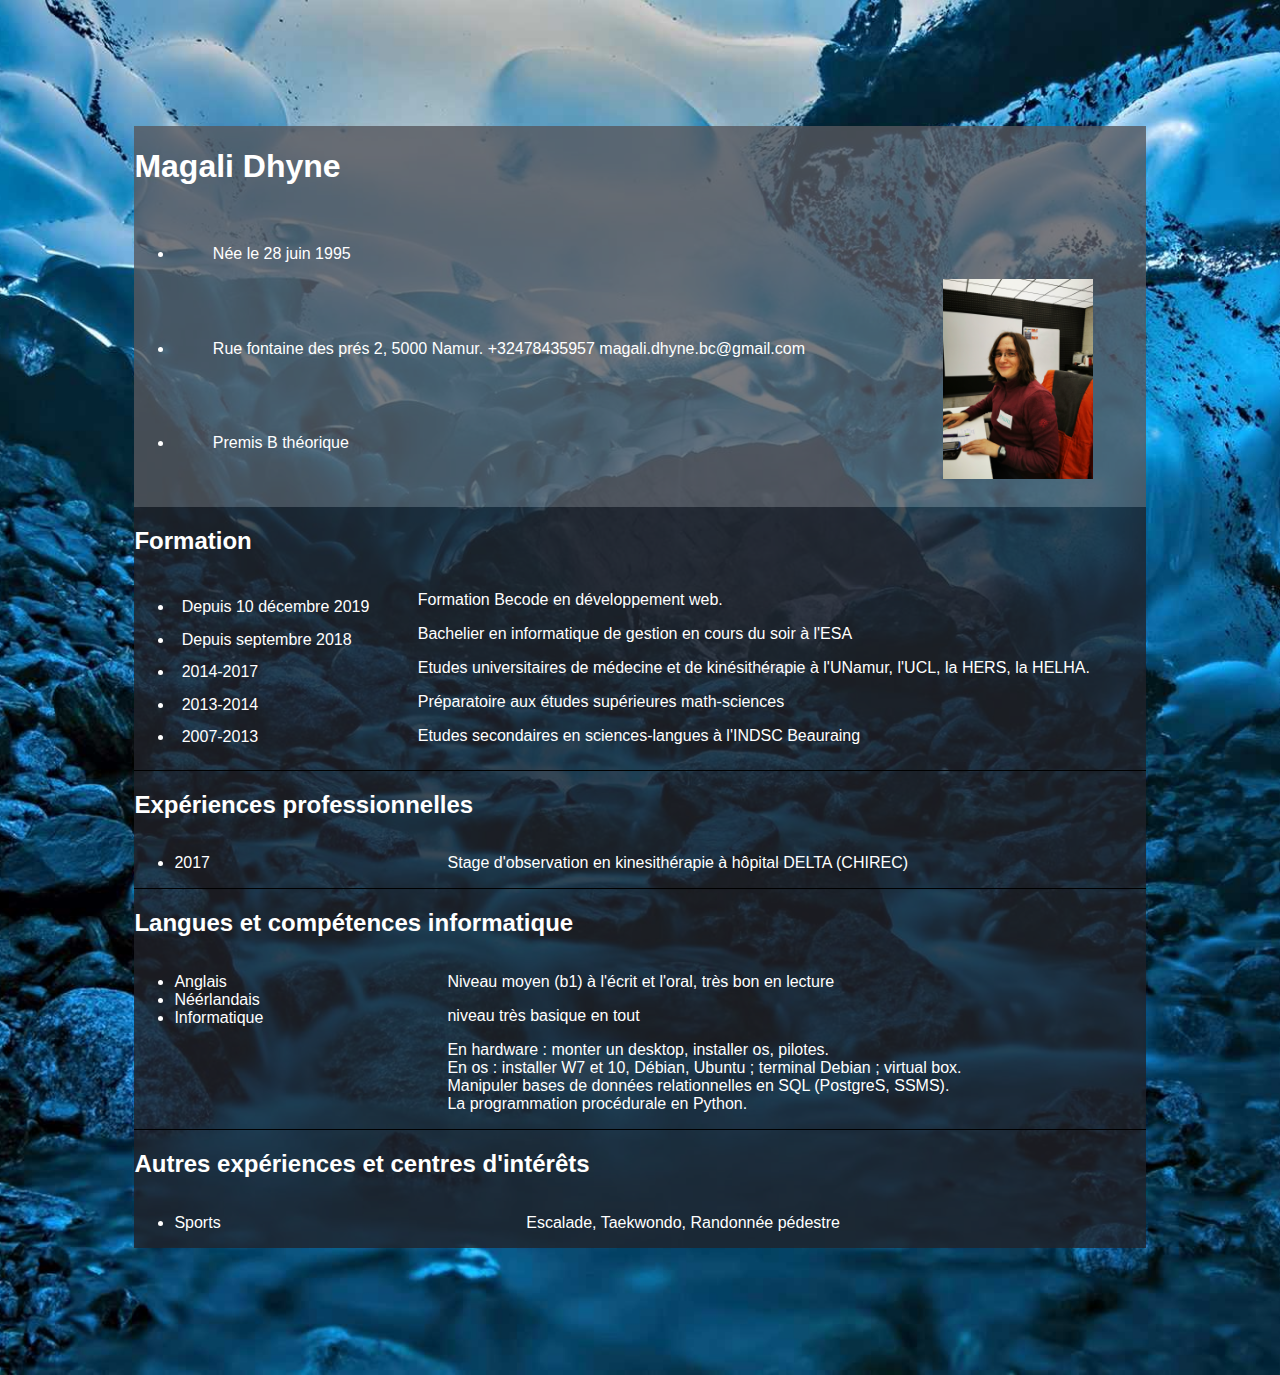
==== index.html @ ca7268a8 "renommer pour github page" ====
<!DOCTYPE html>
<html lang="en">
<head>
    <meta charset="UTF-8">
    <meta name="viewport" content="width=device-width, initial-scale=1.0">
    <meta http-equiv="X-UA-Compatible" content="ie=edge">
    <link rel="stylesheet" href="main.css">
    <title>CV Développeuse</title>
</head>
<body>
    <header>
        <section id="hsection">
            <h1>Magali Dhyne</h1>
            <ul>
                <li>Née le 28 juin 1995</li>
                <li>Rue fontaine des prés 2, 5000 Namur. +32478435957 magali.dhyne.bc@gmail.com</li>
                <li>Premis B théorique</li>
            </ul>
        </section>
        <aside>
            <img src="photo_me.jpg" alt="photo de moi">
        </aside>
    </header>

    <Section id="sformation">
        <h2>Formation</h2>
        <ul>
            <li>Depuis 10 décembre 2019</li>
            <li>Depuis septembre 2018 </li>
            <li>2014-2017</li>
            <li>2013-2014</li>
            <li>2007-2013</li>
        </ul>
        <aside id="aformation">
            <p>
                Formation Becode en développement web.
            </p>
            <p>
                Bachelier en informatique de gestion en cours du soir à l'ESA
            </p>
            <p>
                Etudes universitaires de médecine et de kinésithérapie à l'UNamur, l'UCL, la HERS, la HELHA.
            </p>
            <p>
                Préparatoire aux études supérieures math-sciences
            </p>
            <p>
                Etudes secondaires en sciences-langues à l'INDSC Beauraing
            </p>
        </aside>
    </Section>

    <section id="sexperience">
        <h2>Expériences professionnelles</h2>
        <ul>
            <li>2017</li>
        </ul>
        <aside id="aexperience">
            <p>
                Stage d'observation en kinesithérapie à hôpital DELTA (CHIREC)
            </p>
        </aside>
    </section>

    <section id="slangues">
        <h2>Langues et compétences informatique</h2>
        <ul>
            <li>Anglais</li>
            <li>Néérlandais</li>
            <li>Informatique</li>
        </ul>
        <aside id="alangues">
            <p>
                Niveau moyen (b1) à l'écrit et l'oral,  très bon en lecture
            </p>
            <p>
                niveau très basique en tout
            </p>
            <p>
                En hardware : monter un desktop, installer os, pilotes.<br/>
                En os : installer W7 et 10, Débian, Ubuntu ; terminal Debian ; virtual box.<br/>
                Manipuler bases de données relationnelles en SQL (PostgreS, SSMS).<br/>
                La programmation procédurale en Python.
            </p>
        </aside>
    </section>

    <section id="sautres">
        <h2>Autres expériences et centres d'intérêts</h2>
        <ul>
            <li>Sports</li>
        </ul>
        <aside id="aautres">
            <p>Escalade, Taekwondo, Randonnée pédestre</p>
        </aside>
    </section>
</body>
</html>
---- main.css ----
body {
    font-family: 'Segoe UI', Tahoma, Geneva, Verdana, sans-serif;
    background-image: url("mendenhall08.jpg");
    background-attachment: fixed;
    background-position: center;
    background-repeat: no-repeat;
    background-size: cover;
}
@media only screen and (max-device-width: 1366px) {
    body {
      background-attachment: scroll;
    }
  }



header {
    width: 80%;
    display: flex;
    flex-direction: row;
    background-color: rgba(86, 88, 94, 0.801);
    color: white;
    margin-left: 10%;
    margin-top: 10%;
    
}
header li {
    padding: 5%;
}
header aside {
    
}
header aside img {
    width: 150px;
    height: 200px;
    position: relative;
    top: 40%;
}



section {
    width: 80%;
}


#sformation {
    display: grid;
    grid-template-columns: auto, 1fr;
    grid-template-rows: auto, 1fr;
    background-color: rgba(32, 34, 41, 0.801);
    color: white;
    margin-left: 10%;
}
#sformation h2 {
    grid-column: 1 / span 2;
    grid-row: 1;
}
#sformation ul {
    grid-column: 1;
    grid-row: 2;
}
#sformation ul li {
    padding: 3%;
}
#aformation {
    grid-column: 2;
    grid-row: 2;
}


#sexperience {
    display: grid;
    grid-template-columns: auto, 1fr;
    grid-template-rows: auto, 1fr;
    background-color: rgba(32, 34, 41, 0.801);
    color: white;
    margin-left: 10%;
    border-top: 1px solid black;
}
#sexperience h2 {
    grid-column: 1 / span 2;
    grid-row: 1;
}
#sexperience ul {
    grid-column: 1;
    grid-row: 2;
}
#aexperience {
    grid-column: 2;
    grid-row: 2;
}


#slangues {
    display: grid;
    grid-template-columns: auto, 1fr;
    grid-template-rows: auto, 1fr;
    background-color: rgba(32, 34, 41, 0.801);
    color: white;
    margin-left: 10%;
    border-top: 1px solid black;
}
#slangues h2 {
    grid-column: 1 / span 2;
    grid-row: 1;
}
#slangues ul {
    grid-column: 1;
    grid-row: 2;
}
#alangues {
    grid-column: 2;
    grid-row: 2;
}


#sautres {
    display: grid;
    grid-template-columns: auto, 1fr;
    grid-template-rows: auto, 1fr;
    background-color: rgba(32, 34, 41, 0.801);
    color: white;
    margin-left: 10%;
    border-top: 1px solid black;
    margin-bottom: 10%;
}
#sautres h2 {
    grid-column: 1 / span 2;
    grid-row: 1;
}
#sautres ul {
    grid-column: 1;
    grid-row: 2;
}
#aautres {
    grid-column: 2;
    grid-row: 2;
}
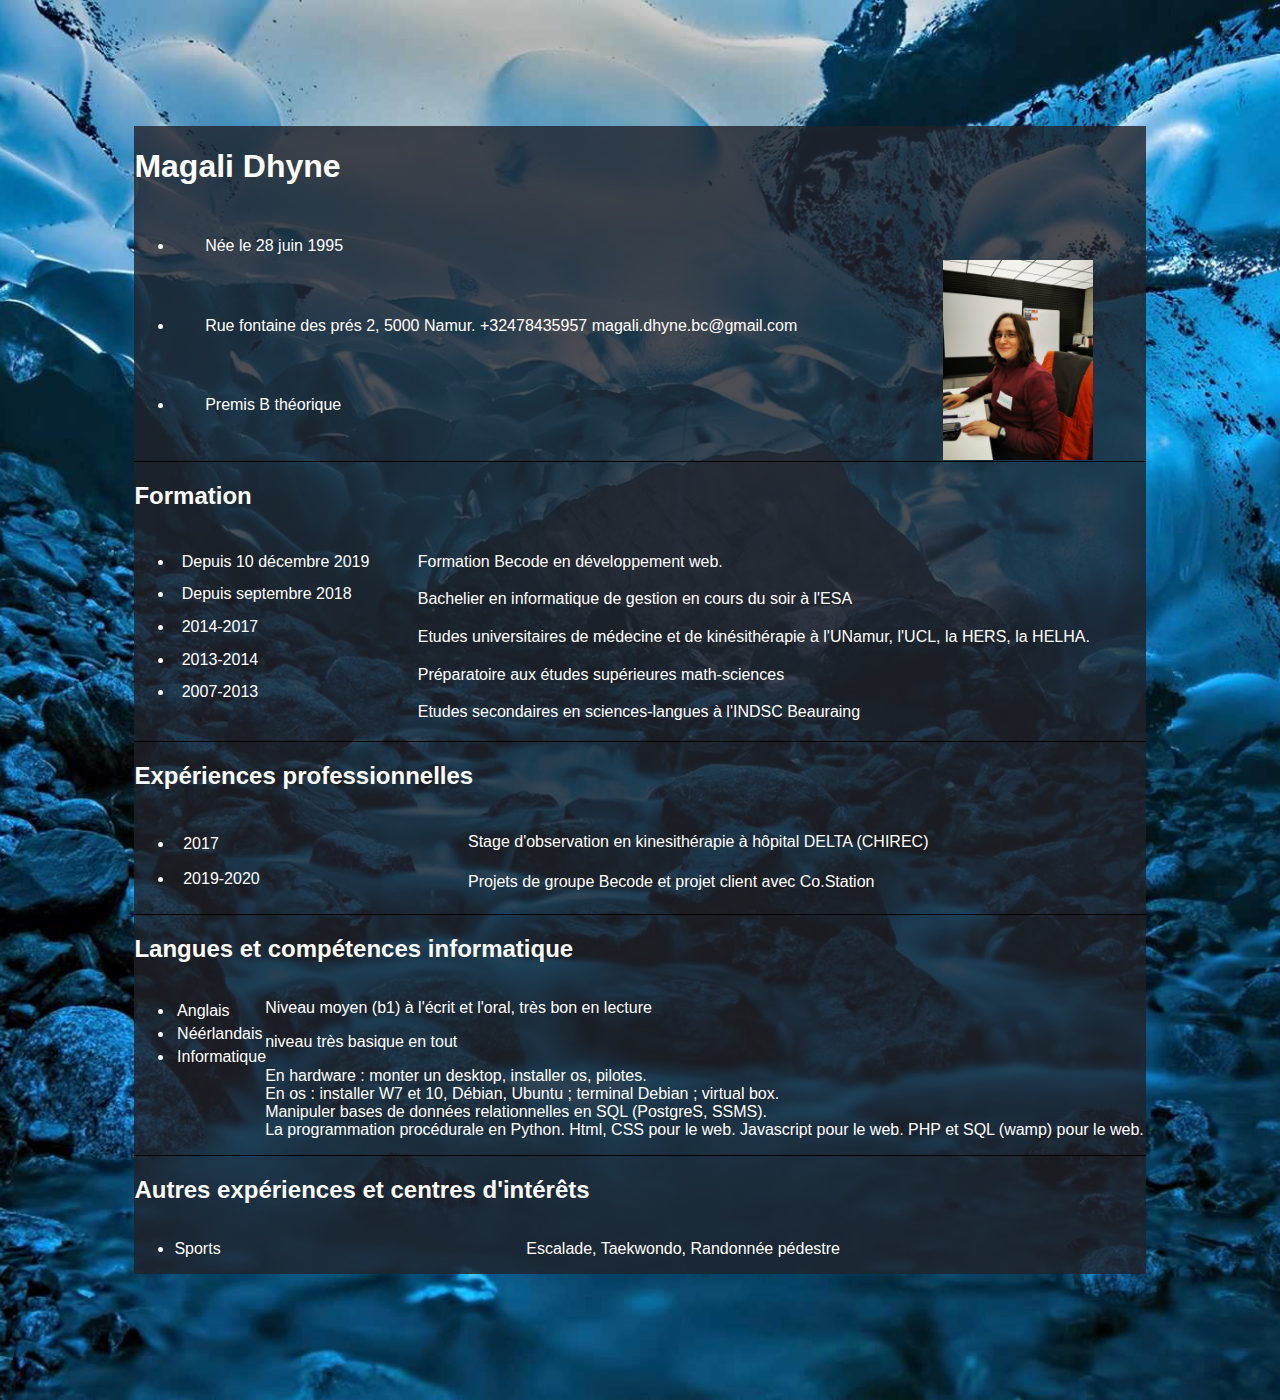
==== commit fedd7272: "update index.html and main.css" ====
--- a/index.html
+++ b/index.html
@@ -9,7 +9,7 @@
 </head>
 <body>
     <header>
-        <section id="hsection">
+        <section id="header-section">
             <h1>Magali Dhyne</h1>
             <ul>
                 <li>Née le 28 juin 1995</li>
@@ -22,7 +22,7 @@
         </aside>
     </header>
 
-    <Section id="sformation">
+    <Section id="section-formation">
         <h2>Formation</h2>
         <ul>
             <li>Depuis 10 décembre 2019</li>
@@ -31,7 +31,7 @@
             <li>2013-2014</li>
             <li>2007-2013</li>
         </ul>
-        <aside id="aformation">
+        <aside id="aside-formation">
             <p>
                 Formation Becode en développement web.
             </p>
@@ -50,26 +50,30 @@
         </aside>
     </Section>
 
-    <section id="sexperience">
+    <section id="section-experience">
         <h2>Expériences professionnelles</h2>
         <ul>
             <li>2017</li>
+            <li>2019-2020</li>
         </ul>
-        <aside id="aexperience">
+        <aside id="aside-experience">
             <p>
                 Stage d'observation en kinesithérapie à hôpital DELTA (CHIREC)
+            </p>
+            <p>
+                Projets de groupe Becode et projet client avec Co.Station
             </p>
         </aside>
     </section>
 
-    <section id="slangues">
+    <section id="section-langues">
         <h2>Langues et compétences informatique</h2>
         <ul>
             <li>Anglais</li>
             <li>Néérlandais</li>
             <li>Informatique</li>
         </ul>
-        <aside id="alangues">
+        <aside id="aside-langues">
             <p>
                 Niveau moyen (b1) à l'écrit et l'oral,  très bon en lecture
             </p>
@@ -81,16 +85,20 @@
                 En os : installer W7 et 10, Débian, Ubuntu ; terminal Debian ; virtual box.<br/>
                 Manipuler bases de données relationnelles en SQL (PostgreS, SSMS).<br/>
                 La programmation procédurale en Python.
+                Html, CSS pour le web.
+                Javascript pour le web.
+                PHP et SQL (wamp) pour le web.
+
             </p>
         </aside>
     </section>
 
-    <section id="sautres">
+    <section id="section-autres">
         <h2>Autres expériences et centres d'intérêts</h2>
         <ul>
             <li>Sports</li>
         </ul>
-        <aside id="aautres">
+        <aside id="aside-autres">
             <p>Escalade, Taekwondo, Randonnée pédestre</p>
         </aside>
     </section>
--- a/main.css
+++ b/main.css
@@ -18,14 +18,15 @@
     width: 80%;
     display: flex;
     flex-direction: row;
-    background-color: rgba(86, 88, 94, 0.801);
+    background-color: rgba(32, 34, 41, 0.801);
     color: white;
     margin-left: 10%;
     margin-top: 10%;
+    border-bottom: 1px solid black;
     
 }
 header li {
-    padding: 5%;
+    padding: 4%;
 }
 header aside {
     
@@ -44,7 +45,7 @@
 }
 
 
-#sformation {
+#section-formation {
     display: grid;
     grid-template-columns: auto, 1fr;
     grid-template-rows: auto, 1fr;
@@ -52,24 +53,28 @@
     color: white;
     margin-left: 10%;
 }
-#sformation h2 {
+#section-formation h2 {
     grid-column: 1 / span 2;
     grid-row: 1;
 }
-#sformation ul {
+#section-formation ul {
     grid-column: 1;
     grid-row: 2;
 }
-#sformation ul li {
+#section-formation ul li {
     padding: 3%;
 }
-#aformation {
+#aside-formation {
+    padding-top: 1%;
     grid-column: 2;
     grid-row: 2;
 }
+#aside-formation p {
+    padding-bottom: 0.5%;
+}
 
 
-#sexperience {
+#section-experience {
     display: grid;
     grid-template-columns: auto, 1fr;
     grid-template-rows: auto, 1fr;
@@ -78,21 +83,28 @@
     margin-left: 10%;
     border-top: 1px solid black;
 }
-#sexperience h2 {
+#section-experience h2 {
     grid-column: 1 / span 2;
     grid-row: 1;
 }
-#sexperience ul {
+#section-experience ul {
     grid-column: 1;
     grid-row: 2;
 }
-#aexperience {
+#section-experience ul li {
+    padding: 3%;
+}
+#aside-experience {
+    padding-top: 1%;
     grid-column: 2;
     grid-row: 2;
 }
+#aside-experience p {
+    padding-bottom: 1%;
+}
 
 
-#slangues {
+#section-langues {
     display: grid;
     grid-template-columns: auto, 1fr;
     grid-template-rows: auto, 1fr;
@@ -101,21 +113,24 @@
     margin-left: 10%;
     border-top: 1px solid black;
 }
-#slangues h2 {
+#section-langues h2 {
     grid-column: 1 / span 2;
     grid-row: 1;
 }
-#slangues ul {
+#section-langues ul {
     grid-column: 1;
     grid-row: 2;
 }
-#alangues {
+#section-langues ul li {
+    padding: 3%;
+}
+#aside-langues {
     grid-column: 2;
     grid-row: 2;
 }
 
 
-#sautres {
+#section-autres {
     display: grid;
     grid-template-columns: auto, 1fr;
     grid-template-rows: auto, 1fr;
@@ -125,15 +140,15 @@
     border-top: 1px solid black;
     margin-bottom: 10%;
 }
-#sautres h2 {
+#section-autres h2 {
     grid-column: 1 / span 2;
     grid-row: 1;
 }
-#sautres ul {
+#section-autres ul {
     grid-column: 1;
     grid-row: 2;
 }
-#aautres {
+#aside-autres {
     grid-column: 2;
     grid-row: 2;
 }
